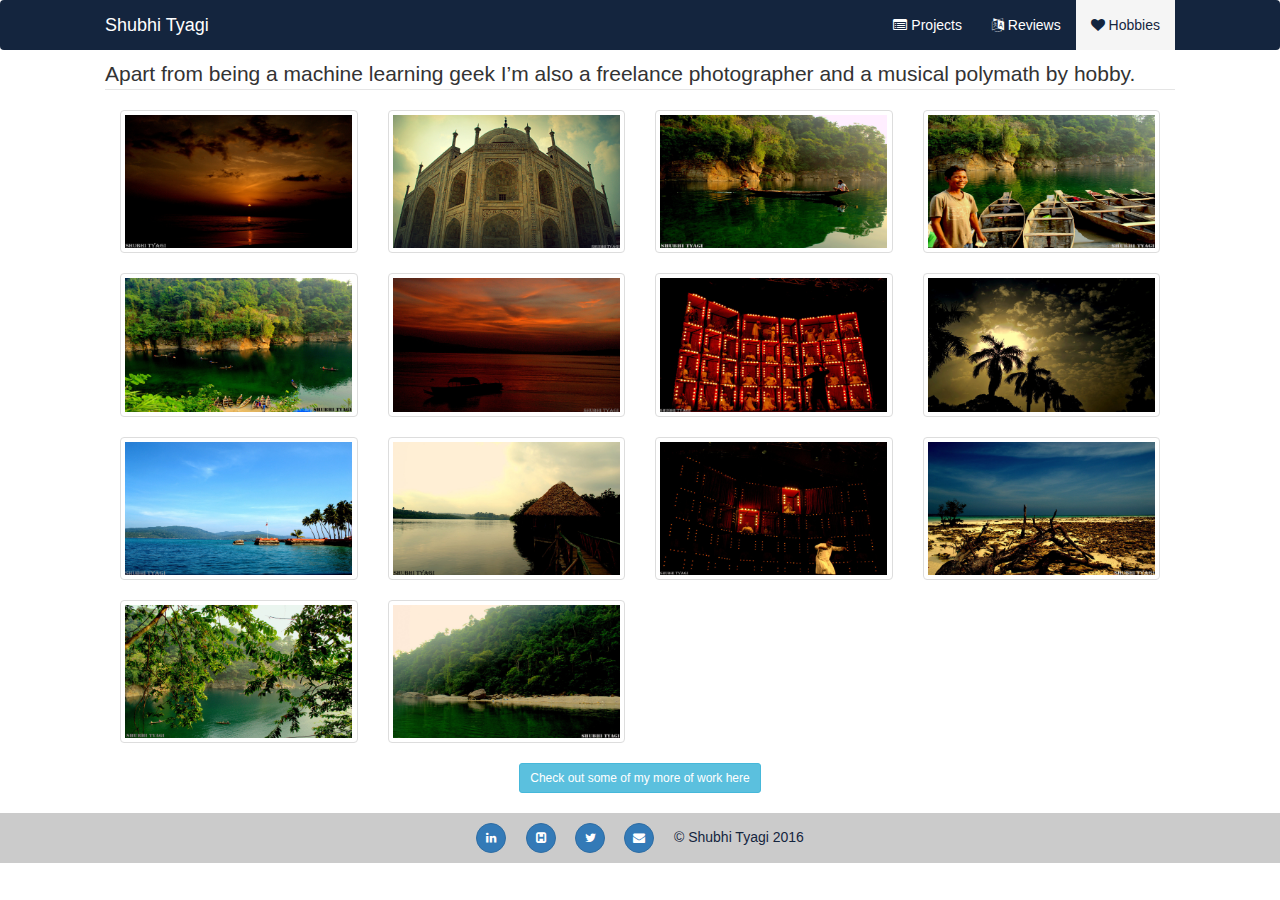
==== html/hobbies.html @ 1e5102ce "Update hobbies.html" ====
<!DOCTYPE html>
<html lang="en">
<head>
    <meta charset="utf-8">
    <meta name="viewport" content="width=device-width, initial-scale=1">
    <link rel="stylesheet" href="http://maxcdn.bootstrapcdn.com/bootstrap/3.3.6/css/bootstrap.min.css">
    <script src="https://ajax.googleapis.com/ajax/libs/jquery/1.12.2/jquery.min.js"></script>
    <script src="http://maxcdn.bootstrapcdn.com/bootstrap/3.3.6/js/bootstrap.min.js"></script>
    <link rel="stylesheet" href="https://maxcdn.bootstrapcdn.com/font-awesome/4.6.2/css/font-awesome.min.css">
    <link rel="stylesheet" href="../css/styles.css"> 
    <link rel="icon" type="image/png" href="../images/favicon.ico">
    <title>Shubhi Tyagi</title>
</head>
<body>

<nav class="navbar navbar-default">
    <div class="container">
        <div class="navbar-header">
            <button type="button" class="navbar-toggle collapsed" data-toggle="collapse" data-target="#collapsemenu">
                <span class="icon-bar"></span><span class="icon-bar"></span><span class="icon-bar"></span>
            </button>
            <a href="../index.html" class="navbar-brand">Shubhi Tyagi</a>
        </div>
        <div class="collapse navbar-collapse" id="collapsemenu">
            <ul class="nav navbar-nav navbar-right">
                <li><a href="../html/projects.html"><i class="fa fa-list-alt" aria-hidden="true"></i> Projects</a></li>
                <li><a href="../html/reviews.html"><i class="fa fa-language" aria-hidden="true"></i> Reviews</a></li>
                <li class="active"><a href="#"><i class="fa fa-heart"></i> Hobbies</a></li>
            </ul>
        </div>
    </div>
</nav>

<div class="container">
    <div class="row">
        <div class="col-lg-12">
            <legend>Apart from being a machine learning geek I’m also a freelance photographer and a musical polymath by hobby.</legend>
            <div class="col-md-3 col-xs-6 thumb">
                <a class="thumbnail" href="#" data-image-id="" data-toggle="modal" data-title="one" data-caption="one" data-image="../images/1.jpg" data-target="#image-gallery">
                    <img class="img-responsive" src="../images/1.jpg" alt="one">
                </a>
            </div>
            <div class="col-md-3 col-xs-6 thumb">
                <a class="thumbnail" href="#" data-image-id="" data-toggle="modal" data-title="two" data-caption="two" data-image="../images/2.jpg" data-target="#image-gallery">
                    <img class="img-responsive" src="../images/2.jpg" alt="two">
                </a>
            </div>
            <div class="col-md-3 col-xs-6 thumb">
                <a class="thumbnail" href="#" data-image-id="" data-toggle="modal" data-title="three" data-caption="three" data-image="../images/3.jpg" data-target="#image-gallery">
                    <img class="img-responsive" src="../images/3.jpg" alt="three">
                </a>
            </div>
            <div class="col-md-3 col-xs-6 thumb">
                <a class="thumbnail" href="#" data-image-id="" data-toggle="modal" data-title="four" data-caption="four" data-image="../images/4.jpg" data-target="#image-gallery">
                    <img class="img-responsive" src="../images/4.jpg" alt="four">
                </a>
            </div>
            <div class="col-md-3 col-xs-6 thumb">
                <a class="thumbnail" href="#" data-image-id="" data-toggle="modal" data-title="five" data-caption="five" data-image="../images/5.jpg" data-target="#image-gallery">
                    <img class="img-responsive" src="../images/5.jpg" alt="five">
                </a>
            </div>
            <div class="col-md-3 col-xs-6 thumb">
                <a class="thumbnail" href="#" data-image-id="" data-toggle="modal" data-title="six" data-caption="six" data-image="../images/6.jpg" data-target="#image-gallery">
                    <img class="img-responsive" src="../images/6.jpg" alt="six">
                </a>
            </div>
            <div class="col-md-3 col-xs-6 thumb">
                <a class="thumbnail" href="#" data-image-id="" data-toggle="modal" data-title="seven" data-caption="seven" data-image="../images/7.jpg" data-target="#image-gallery">
                    <img class="img-responsive" src="../images/7.jpg" alt="seven">
                </a>
            </div>
            <div class="col-md-3 col-xs-6 thumb">
                <a class="thumbnail" href="#" data-image-id="" data-toggle="modal" data-title="eight" data-caption="eight" data-image="../images/8.jpg" data-target="#image-gallery">
                    <img class="img-responsive" src="../images/8.jpg" alt="eight">
                </a>
            </div>
            <div class="col-md-3 col-xs-6 thumb">
                <a class="thumbnail" href="#" data-image-id="" data-toggle="modal" data-title="nine" data-caption="nine" data-image="../images/9.jpg" data-target="#image-gallery">
                    <img class="img-responsive" src="../images/9.jpg" alt="nine">
                </a>
            </div>
            <div class="col-md-3 col-xs-6 thumb">
                <a class="thumbnail" href="#" data-image-id="" data-toggle="modal" data-title="ten" data-caption="ten" data-image="../images/10.jpg" data-target="#image-gallery">
                    <img class="img-responsive" src="../images/10.jpg" alt="ten">
                </a>
            </div>
            <div class="col-md-3 col-xs-6 thumb">
                <a class="thumbnail" href="#" data-image-id="" data-toggle="modal" data-title="eleven" data-caption="eleven" data-image="../images/11.jpg" data-target="#image-gallery">
                    <img class="img-responsive" src="../images/11.jpg" alt="eleven">
                </a>
            </div>
            <div class="col-md-3 col-xs-6 thumb">
                <a class="thumbnail" href="#" data-image-id="" data-toggle="modal" data-title="twelve" data-caption="twelve" data-image="../images/12.jpg" data-target="#image-gallery">
                    <img class="img-responsive" src="../images/12.jpg" alt="twelve">
                </a>
            </div>
            <div class="col-md-3 col-xs-6 thumb">
                <a class="thumbnail" href="#" data-image-id="" data-toggle="modal" data-title="thirteen" data-caption="thirteen" data-image="../images/13.jpg" data-target="#image-gallery">
                    <img class="img-responsive" src="../images/13.jpg" alt="thirteen">
                </a>
            </div>
            <div class="col-md-3 col-xs-6">
                <a class="thumbnail" href="#" data-image-id="" data-toggle="modal" data-title="fourteen" data-caption="fourteen" data-image="../images/14.jpg" data-target="#image-gallery">
                    <img class="img-responsive" src="../images/14.jpg" alt="fourteen">
                </a>
            </div>
        </div>
        <div class="text-center pixoto"><a class="btn btn-info btn-sm" href="https://www.pixoto.com/shubhi5" target="_blank">Check out some of my more of work here</a></div>
    </div>
    
    <div class="modal fade" id="image-gallery" tabindex="-1" role="dialog" aria-labelledby="myModalLabel" aria-hidden="true">
        <div class="modal-dialog">
            <div class="modal-content">
                <div class="modal-header">
                    <button type="button" class="close" data-dismiss="modal"><span aria-hidden="true">×</span><span class="sr-only">Close</span></button>
                    <h4 class="modal-title" id="image-gallery-title"></h4>
                </div>
                <div class="modal-body">
                    <img id="image-gallery-image" class="img-responsive" src="">
                </div>
                <div class="modal-footer row">
                    <div class="col-md-2 col-xs-3 pull-left">
                        <button type="button" class="btn btn-info btn-block" id="show-previous-image"><i class="fa fa-arrow-left" aria-hidden="true"></i></button>
                    </div>
                <!--<div class="col-md-8 text-justify" id="image-gallery-caption">
                        This text will be overwritten by jQuery
                    </div>-->
                    <div class="col-md-2 col-xs-3 pull-right">
                        <button type="button" id="show-next-image" class="btn btn-info btn-block"><i class="fa fa-arrow-right" aria-hidden="true"></i></button>
                    </div>
                </div>
            </div>
        </div>
    </div>
</div>
    
<footer class="text-center">
    <a type="button" href="https://in.linkedin.com/in/shubhi-tyagi-425426ab" target="_blank" class="btn btn-primary btn-circle"><i class="fa fa-linkedin" aria-hidden="true"></i></a>&nbsp;&nbsp;&nbsp;&nbsp;
    <a type="button" href="https://www.hackerearth.com/@shubhi18" target="_blank" class="btn btn-primary btn-circle"><i class="fa fa-h-square" aria-hidden="true"></i></a>&nbsp;&nbsp;&nbsp;&nbsp;
    <a type="button" href="https://twitter.com/shubhityagi05" target="_blank" class="btn btn-primary btn-circle"><i class="fa fa-twitter" aria-hidden="true"></i></a>&nbsp;&nbsp;&nbsp;&nbsp;
    <a type="button" href="mailto:tyagi.shubhi@yahoo.com" class="btn btn-primary btn-circle"><i class="fa fa-envelope" aria-hidden="true"></i></a>&nbsp;&nbsp;&nbsp;&nbsp;
    <span>© Shubhi Tyagi 2016</span>
</footer>

<script src="../js/script.js"></script>
</body>
</html>
---- css/styles.css ----
/*-------STARTS HERE-----------------------------COMMON CSS---------------------------------*/
.container{
    padding-left: 50px;
    padding-right: 50px;
}


/*FOR FOOTER BUTTONS*/
.btn-circle {
  width: 30px;
  height: 30px;
  text-align: center;
  padding: 6px 0;
  font-size: 12px;
  line-height: 1.428571429;
  border-radius: 15px;
}




.navbar {
    margin-bottom: 9px;
}

/* Nav Menu item */
.navbar-default .navbar-nav>li>a {
    color: white;
}

/* Nav Menu item on hover */
.navbar-default .navbar-nav>li>a:hover{
    color: #14253E;
    background-color: white;
}

/*Nav Menu item selected/focus */
.navbar-default .navbar-nav>.active>a, .navbar-default .navbar-nav>.active>a:focus, .navbar-default .navbar-nav>.active>a:hover {
    color: #14253E;
    background-color: whitesmoke;
}


/*Brand text*/
.navbar-default .navbar-brand {
    color: white;
}

/*Brand text*/
.navbar-default .navbar-brand:hover {
    color: #14253E;
    background-color: white;
}


/*default nav bar color*/
.navbar-default {
    background-color: #14253E;
    border-color: #14253E;
    border: none;
}

/*body*/
body {
    font-family: "Helvetica Neue",Helvetica,Arial,sans-serif;
    font-size: 14px;
    line-height: 1.42857143;
    color: #14253E;
    background-color: white;
}


/* quotation*/
blockquote {
    background-color: #F5F5F5;
    padding: 10px 20px;
    margin: 0 0 20px;
    font-size: 17.5px;
    border-left: 5px solid #14253E;
}


/*Title of reviews and projects page*/
.panel-default>.panel-heading {
    color: #14253E;
    background-color: #F5F5F5;
    border-color: #ddd;
    font-weight: bold;
}


/*Footer of reviews and projects page*/
.panel-footer {
    padding-top: 0px;
    padding-right: 15px;
    padding-bottom: 10px;
    padding-left: 15px;
    background-color: white;
}

/*hights tags in projects */
.label{
    color: white;
    background-color: #457B9D;
}


/* Footer*/
footer {
    background-color: #CBCBCB;
    height: 50px;
    padding: 10px;
}


/*-----------------START--------------------------HOBBIES-------------------------------------------------*/
/*modal*/
.modal-dialog{
    max-width:800px;
    width: auto;
    height: 100%;
}
.modal-body{
    padding: 0px;
}
.modal-header{
    padding: 9px;
    text-align: center;
}
.modal-footer{
    padding: 5px;
}

/*thumbnail on homepage*/
.thumbnail .caption {
    padding-top: 0px;
    padding-right: 9px;
    padding-bottom: 0px;
    padding-left: 9px;
    color: #14253E;
}


/*adding padding for the link*/
.pixoto{
    padding-bottom: 20px;
}


/*-------------------------------------------HOBBIES----------END---------------------------------------*/
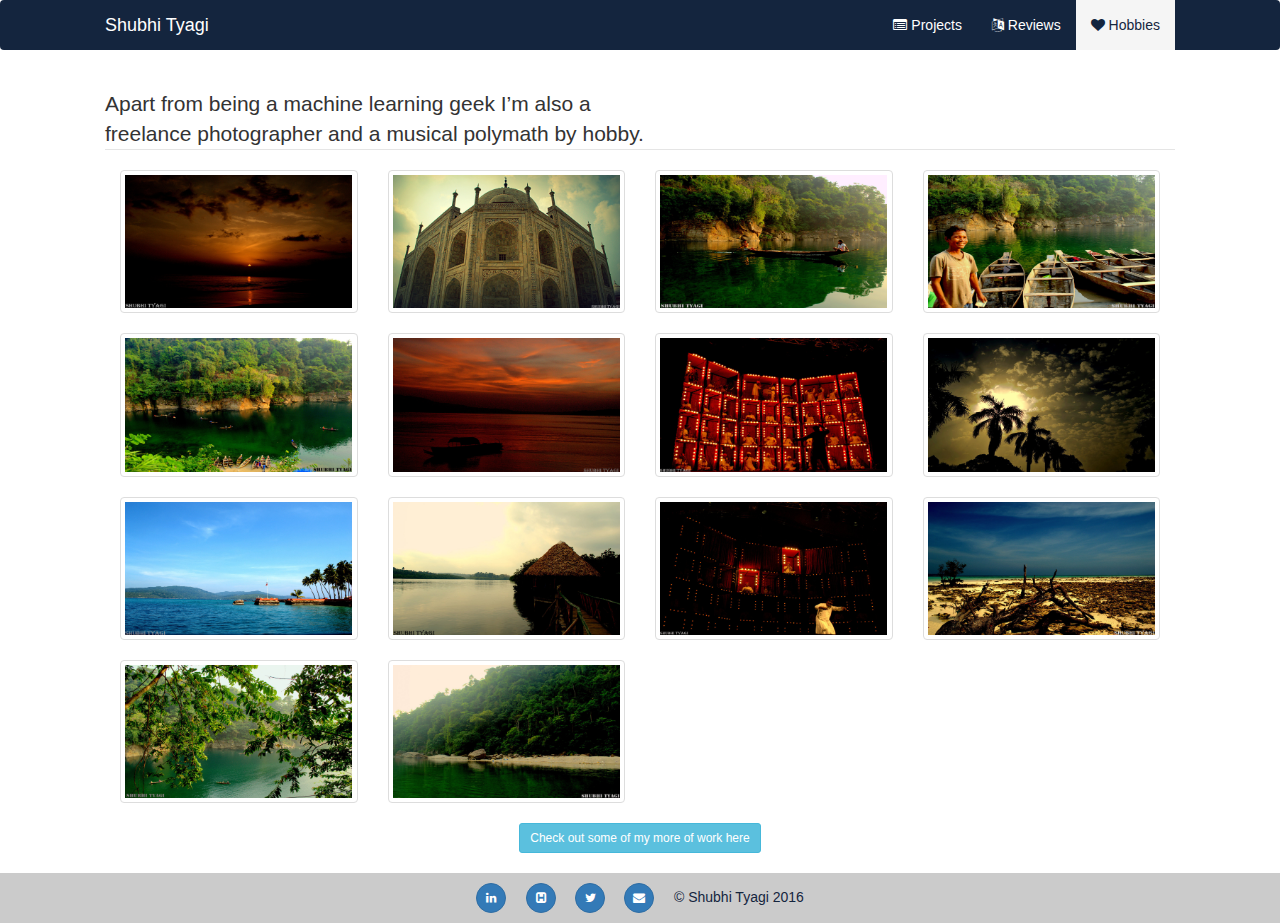
==== commit e0d10888: "Update hobbies.html" ====
--- a/html/hobbies.html
+++ b/html/hobbies.html
@@ -34,7 +34,7 @@
 <div class="container">
     <div class="row">
         <div class="col-lg-12">
-            <legend>Apart from being a machine learning geek I’m also a freelance photographer and a musical polymath by hobby.</legend>
+            <legend><br> Apart from being a machine learning geek I’m also a<br> freelance photographer and a musical polymath by hobby.</legend>
             <div class="col-md-3 col-xs-6 thumb">
                 <a class="thumbnail" href="#" data-image-id="" data-toggle="modal" data-title="one" data-caption="one" data-image="../images/1.jpg" data-target="#image-gallery">
                     <img class="img-responsive" src="../images/1.jpg" alt="one">
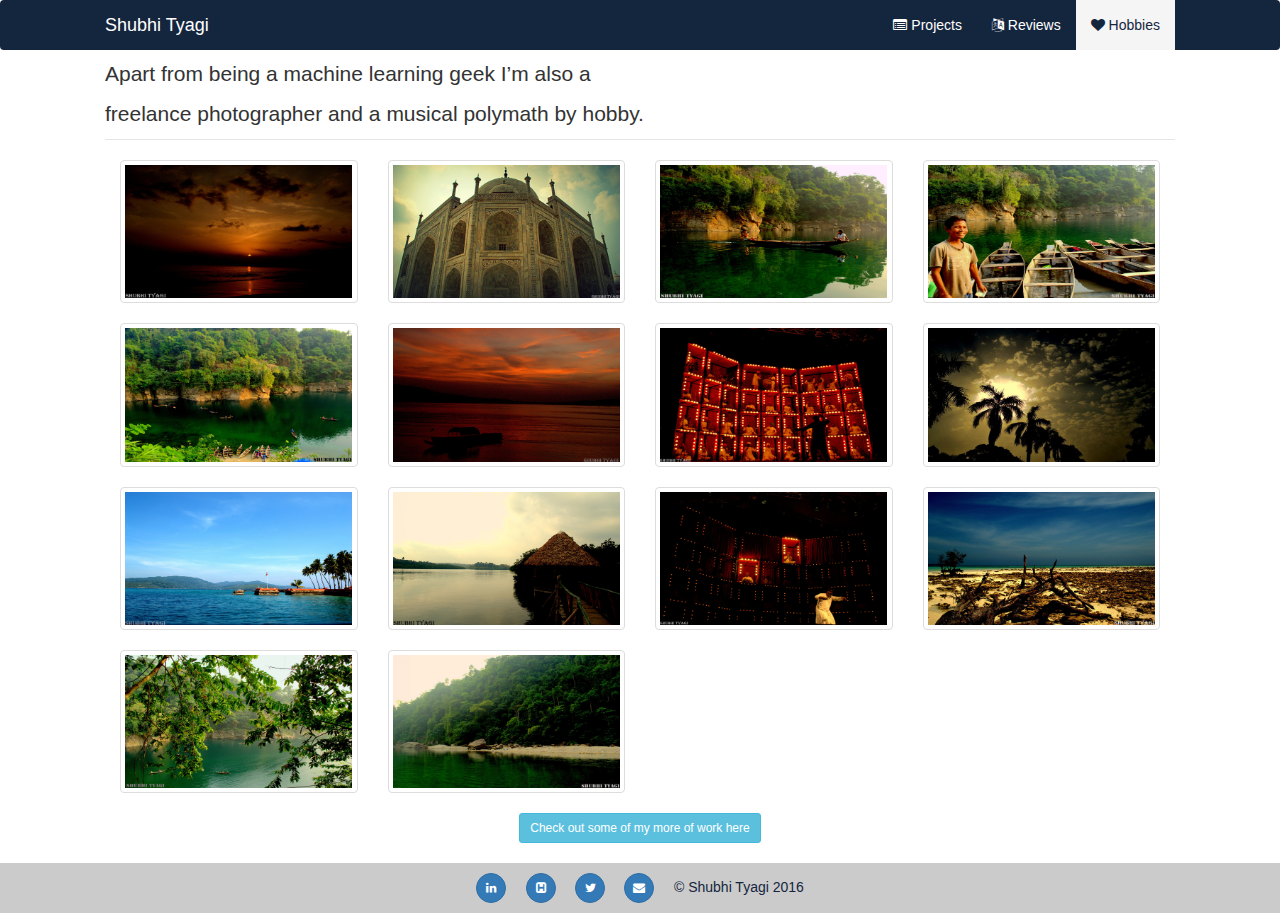
==== commit 20f88aa6: "Update hobbies.html" ====
--- a/html/hobbies.html
+++ b/html/hobbies.html
@@ -34,7 +34,7 @@
 <div class="container">
     <div class="row">
         <div class="col-lg-12">
-            <legend><br> Apart from being a machine learning geek I’m also a<br> freelance photographer and a musical polymath by hobby.</legend>
+            <legend><p> Apart from being a machine learning geek I’m also a</p><p> freelance photographer and a musical polymath by hobby.</p></legend>
             <div class="col-md-3 col-xs-6 thumb">
                 <a class="thumbnail" href="#" data-image-id="" data-toggle="modal" data-title="one" data-caption="one" data-image="../images/1.jpg" data-target="#image-gallery">
                     <img class="img-responsive" src="../images/1.jpg" alt="one">
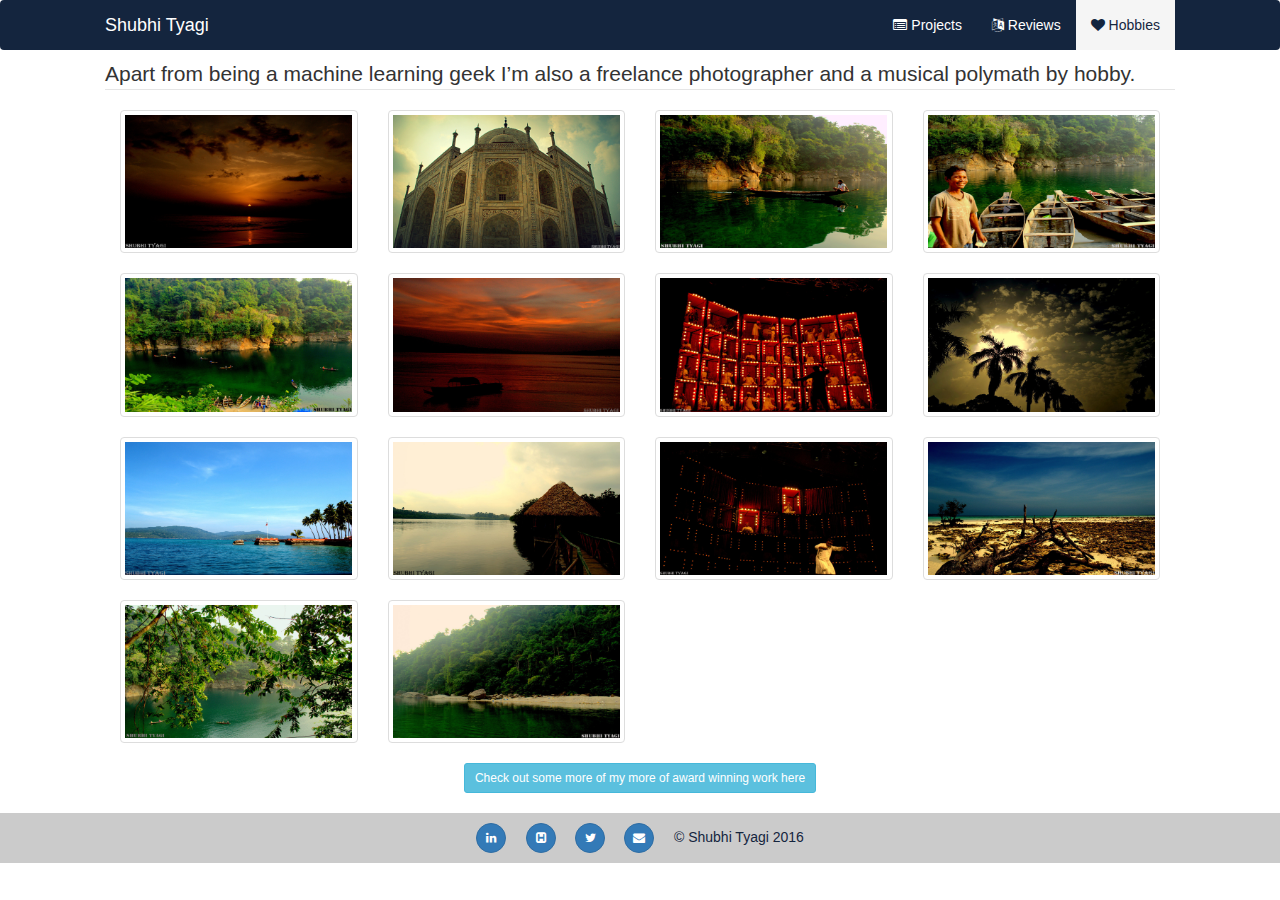
==== commit 355edbb9: "Update hobbies.html" ====
--- a/html/hobbies.html
+++ b/html/hobbies.html
@@ -34,7 +34,7 @@
 <div class="container">
     <div class="row">
         <div class="col-lg-12">
-            <legend><p> Apart from being a machine learning geek I’m also a</p><p> freelance photographer and a musical polymath by hobby.</p></legend>
+            <legend> Apart from being a machine learning geek I’m also a freelance photographer and a musical polymath by hobby.</legend>
             <div class="col-md-3 col-xs-6 thumb">
                 <a class="thumbnail" href="#" data-image-id="" data-toggle="modal" data-title="one" data-caption="one" data-image="../images/1.jpg" data-target="#image-gallery">
                     <img class="img-responsive" src="../images/1.jpg" alt="one">
@@ -106,7 +106,7 @@
                 </a>
             </div>
         </div>
-        <div class="text-center pixoto"><a class="btn btn-info btn-sm" href="https://www.pixoto.com/shubhi5" target="_blank">Check out some of my more of work here</a></div>
+        <div class="text-center pixoto"><a class="btn btn-info btn-sm" href="https://www.pixoto.com/shubhi5" target="_blank">Check out some more of my more of award winning work here</a></div>
     </div>
     
     <div class="modal fade" id="image-gallery" tabindex="-1" role="dialog" aria-labelledby="myModalLabel" aria-hidden="true">
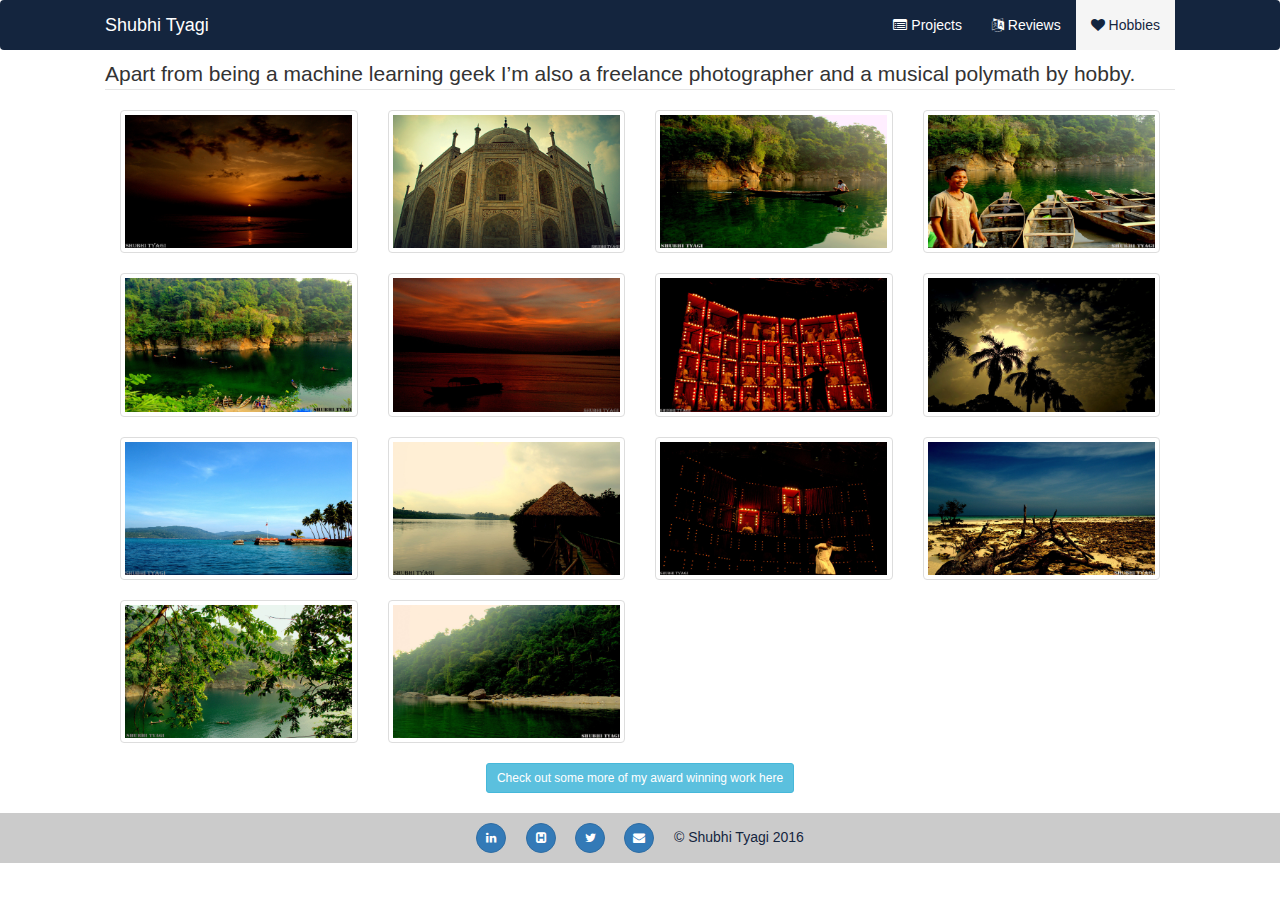
==== commit 3bb19793: "Update hobbies.html" ====
--- a/html/hobbies.html
+++ b/html/hobbies.html
@@ -106,7 +106,7 @@
                 </a>
             </div>
         </div>
-        <div class="text-center pixoto"><a class="btn btn-info btn-sm" href="https://www.pixoto.com/shubhi5" target="_blank">Check out some more of my more of award winning work here</a></div>
+        <div class="text-center pixoto"><a class="btn btn-info btn-sm" href="https://www.pixoto.com/shubhi5" target="_blank">Check out some more of my award winning work here</a></div>
     </div>
     
     <div class="modal fade" id="image-gallery" tabindex="-1" role="dialog" aria-labelledby="myModalLabel" aria-hidden="true">
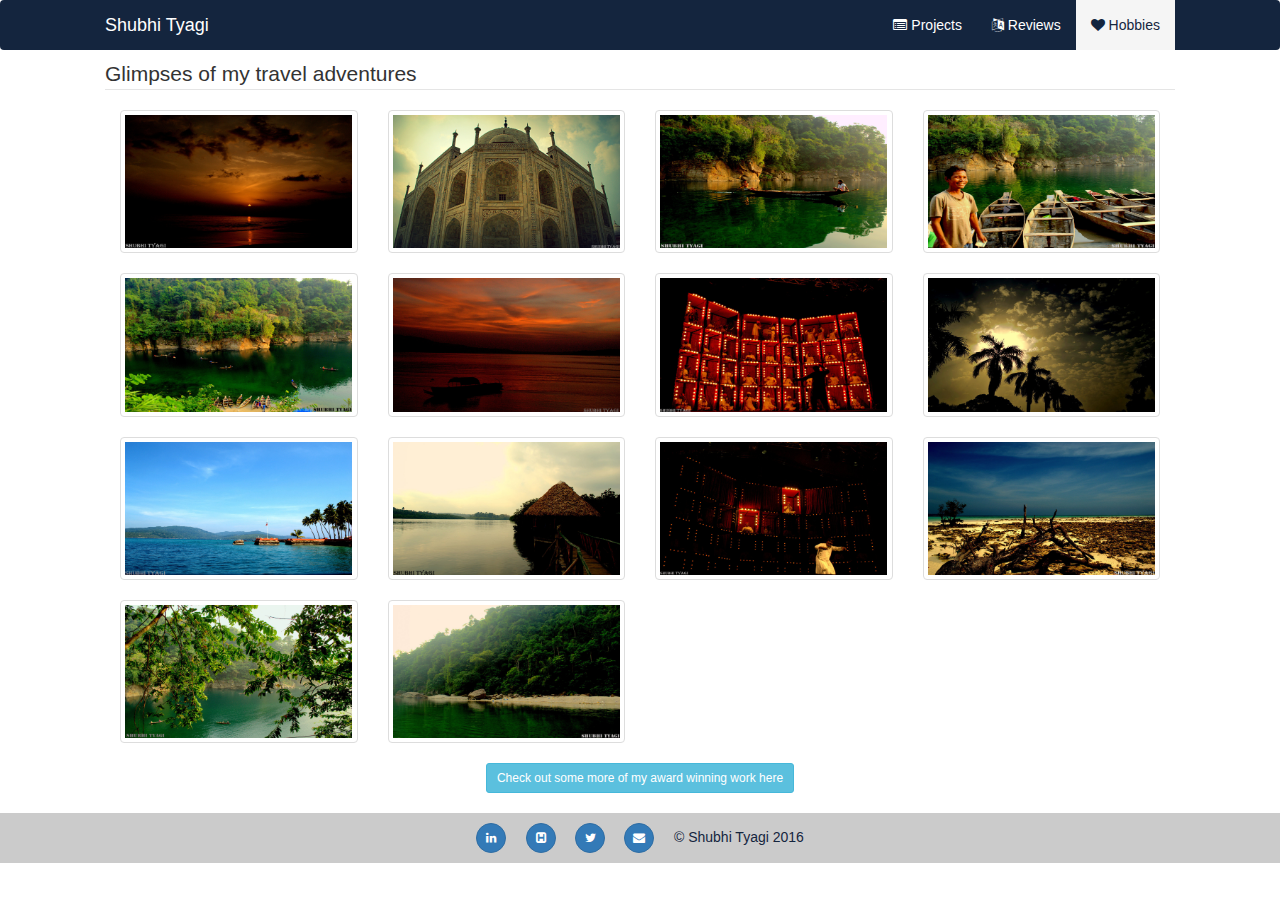
==== commit c2af7913: "Update hobbies.html" ====
--- a/html/hobbies.html
+++ b/html/hobbies.html
@@ -34,7 +34,7 @@
 <div class="container">
     <div class="row">
         <div class="col-lg-12">
-            <legend> Apart from being a machine learning geek I’m also a freelance photographer and a musical polymath by hobby.</legend>
+            <legend>Glimpses of my travel adventures</legend>
             <div class="col-md-3 col-xs-6 thumb">
                 <a class="thumbnail" href="#" data-image-id="" data-toggle="modal" data-title="one" data-caption="one" data-image="../images/1.jpg" data-target="#image-gallery">
                     <img class="img-responsive" src="../images/1.jpg" alt="one">
